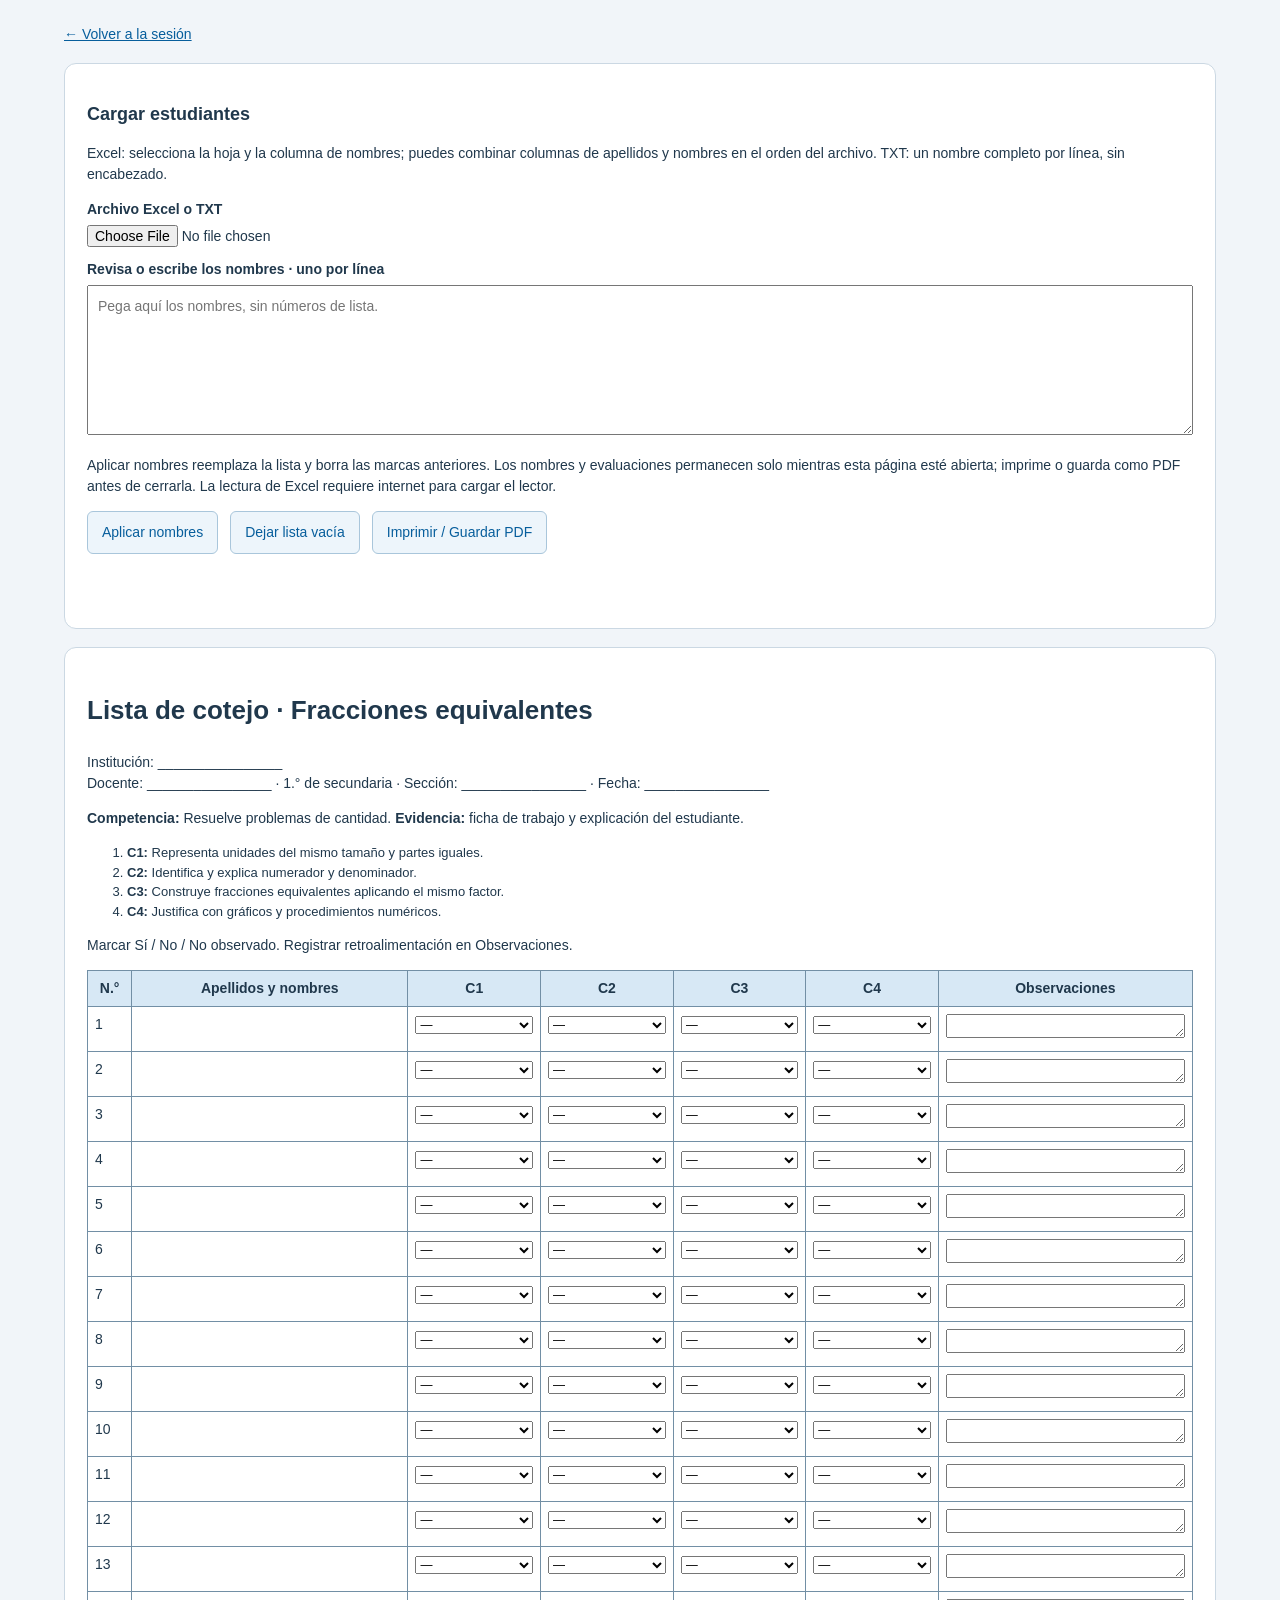
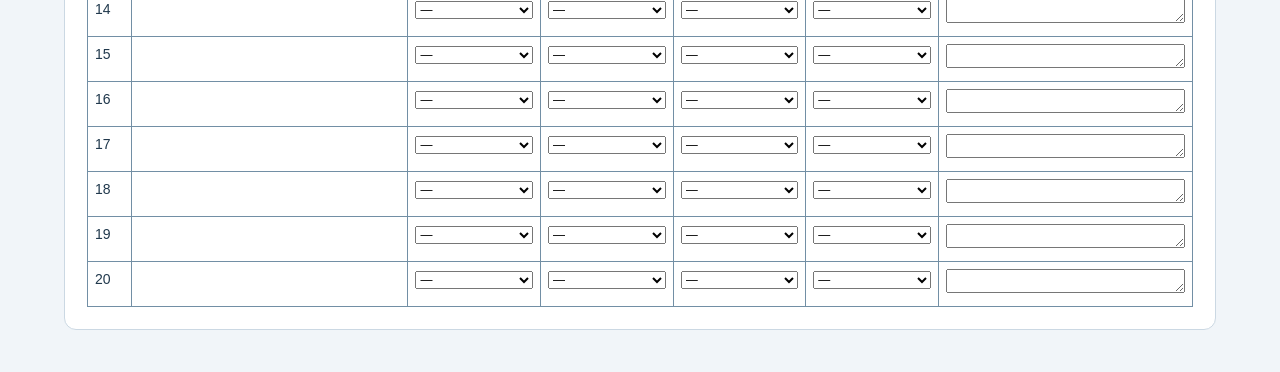
==== lista-cotejo.html @ 57fd23f7 "feat: lista de cotejo imprimible con importación Excel TXT y vista previa" ====
<!doctype html><html lang="es"><head><meta charset="utf-8"><meta name="viewport" content="width=device-width,initial-scale=1"><title>Lista de cotejo · Fracciones equivalentes</title>
<style>
*{box-sizing:border-box}body{margin:0;background:#f1f5f9;color:#20384c;font:14px/1.5 Arial,sans-serif}main{max-width:1200px;margin:auto;padding:24px}h1{font-size:26px}h2{font-size:18px}.panel,.paper{background:white;border:1px solid #cbd8e3;border-radius:12px;padding:22px;margin:18px 0}.toolbar{display:flex;gap:12px;flex-wrap:wrap}button,a{color:#075e9c}button{cursor:pointer;background:#edf5fb;border:1px solid #a9c6db;border-radius:6px;padding:10px 14px;font:inherit}input,textarea,select{font:inherit;max-width:100%}label{display:block;margin:12px 0 5px;font-weight:bold}#names{width:100%;min-height:150px;padding:10px}#columns{width:100%;min-height:90px}#sheet{padding:8px}#status{min-height:24px;color:#155c46}.table-scroll{overflow-x:auto}table{border-collapse:collapse;width:100%;min-width:900px;table-layout:fixed}th,td{border:1px solid #728fa5;padding:7px;vertical-align:top;overflow-wrap:anywhere}th{background:#d7e8f5}th:nth-child(1){width:4%}th:nth-child(2){width:25%}th:last-child{width:23%}td select,td textarea{width:100%;font-size:12px}td textarea{resize:vertical}.print-value{display:none}.criteria{font-size:13px}a:focus-visible,button:focus-visible,input:focus-visible,select:focus-visible,textarea:focus-visible{outline:3px solid #e2a329;outline-offset:2px}
@media print{@page{size:A4 landscape;margin:12mm}body{background:white;color:black}main{padding:0;max-width:none}.panel,.toolbar,.back{display:none}.paper{border:0;padding:0;margin:0}.table-scroll{overflow:visible}table{min-width:0;font-size:9pt}td{height:9mm}td select,td textarea{display:none}.print-value{display:block;white-space:pre-wrap}thead{display:table-header-group}tr{break-inside:avoid}h1{font-size:16pt}.criteria{font-size:9pt}th{print-color-adjust:exact;-webkit-print-color-adjust:exact}}
</style></head><body><main>
<a class="back" href="index.html#lista-cotejo">← Volver a la sesión</a>
<div class="panel"><h2>Cargar estudiantes</h2><p>Excel: selecciona la hoja y la columna de nombres; puedes combinar columnas de apellidos y nombres en el orden del archivo. TXT: un nombre completo por línea, sin encabezado.</p>
<label for="file">Archivo Excel o TXT</label><input id="file" type="file" accept=".xlsx,.xls,.txt">
<div id="excel-options" hidden><label for="sheet">Hoja</label><select id="sheet"></select><label for="columns">Columnas de nombres (Ctrl o Cmd para elegir varias)</label><select id="columns" multiple></select><label><input id="header" type="checkbox" checked> La primera fila contiene encabezados</label><button id="read-columns" type="button">Leer columnas</button></div>
<label for="names">Revisa o escribe los nombres · uno por línea</label><textarea id="names" placeholder="Pega aquí los nombres, sin números de lista."></textarea>
<p>Aplicar nombres reemplaza la lista y borra las marcas anteriores. Los nombres y evaluaciones permanecen solo mientras esta página esté abierta; imprime o guarda como PDF antes de cerrarla. La lectura de Excel requiere internet para cargar el lector.</p>
<div class="toolbar"><button id="apply" type="button">Aplicar nombres</button><button id="clear" type="button">Dejar lista vacía</button><button id="print" type="button">Imprimir / Guardar PDF</button></div><p id="status" role="status" aria-live="polite"></p></div>
<section class="paper"><h1>Lista de cotejo · Fracciones equivalentes</h1><p>Institución: <span id="meta-institucion">________________</span><br>Docente: <span id="meta-docente">________________</span> · 1.° de secundaria · Sección: <span id="meta-seccion">____</span> · Fecha: <span id="meta-fecha">____</span></p>
<p><strong>Competencia:</strong> Resuelve problemas de cantidad. <strong>Evidencia:</strong> ficha de trabajo y explicación del estudiante.</p>
<ol class="criteria"><li><strong>C1:</strong> Representa unidades del mismo tamaño y partes iguales.</li><li><strong>C2:</strong> Identifica y explica numerador y denominador.</li><li><strong>C3:</strong> Construye fracciones equivalentes aplicando el mismo factor.</li><li><strong>C4:</strong> Justifica con gráficos y procedimientos numéricos.</li></ol>
<p>Marcar Sí / No / No observado. Registrar retroalimentación en Observaciones.</p>
<div class="table-scroll"><table><thead><tr><th>N.°</th><th>Apellidos y nombres</th><th>C1</th><th>C2</th><th>C3</th><th>C4</th><th>Observaciones</th></tr></thead><tbody id="roster-body"></tbody></table></div></section>
</main><script>"use strict";
/* 01. Criterios de la sesión y nombres temporales; no se envían a un servidor. */
const criteria = ["Representa unidades del mismo tamaño y partes iguales.", "Identifica y explica numerador y denominador.", "Construye fracciones equivalentes aplicando el mismo factor.", "Justifica con gráficos y procedimientos numéricos."];
const $ = id => document.getElementById(id);
let workbook = null;
let libraryPromise;
function loadExcelLibrary() {
  if (window.XLSX) return Promise.resolve(window.XLSX);
  if (!libraryPromise) libraryPromise = new Promise((resolve, reject) => {
    const script = document.createElement("script");
    script.src = "https://cdn.sheetjs.com/xlsx-0.20.3/package/dist/xlsx.full.min.js";
    script.onload = () => resolve(window.XLSX);
    script.onerror = () => { script.remove(); libraryPromise = null; reject(new Error("No se pudo cargar el lector Excel. Comprueba internet o usa TXT.")); };
    document.head.append(script);
  });
  return libraryPromise;
}
function cellText(cell) { return cell ? String(cell.w ?? cell.v ?? "").trim() : ""; }
function normalizedNames(text) { return text.replace(/^\uFEFF/, "").split(/\r?\n/).map(s => s.trim()).filter(Boolean); }
function setStatus(text) { $("status").textContent = text; }
/* 02. Excel: seleccionar hoja y columnas evita confundir nombres con códigos. */
function populateColumns() {
  const sheet = workbook.Sheets[$("sheet").value];
  if (!sheet["!ref"]) throw new Error("Esta hoja está vacía.");
  const range = XLSX.utils.decode_range(sheet["!ref"]);
  if (range.e.r > 10000 || range.e.c > 200) throw new Error("Usa una hoja con hasta 10 000 filas y 200 columnas.");
  $("columns").replaceChildren();
  for (let c = range.s.c; c <= range.e.c; c++) {
    const option = document.createElement("option");
    option.value = c;
    const letter = XLSX.utils.encode_col(c);
    option.textContent = letter + " · " + cellText(sheet[letter + (range.s.r + 1)]).slice(0,60);
    if (c === range.s.c) option.selected = true;
    $("columns").append(option);
  }
}
$("file").addEventListener("change", async () => {
  const file = $("file").files[0];
  if (!file) return;
  $("file").disabled = true;
  try {
    if (file.size > 5 * 1024 * 1024) throw new Error("El archivo supera 5 MB. Usa una lista más pequeña.");
    if (/\.txt$/i.test(file.name)) {
      $("names").value = (await file.text()).replace(/^\uFEFF/, "");
      $("excel-options").hidden = true;
      setStatus("TXT leído. Revisa los nombres y pulsa Aplicar nombres.");
    } else if (/\.(xlsx|xls)$/i.test(file.name)) {
      const library = await loadExcelLibrary();
      const nextWorkbook = library.read(await file.arrayBuffer(), {type:"array",sheetRows:10001});
      if (!nextWorkbook.SheetNames.length) throw new Error("El libro no contiene hojas.");
      workbook = nextWorkbook;
      $("sheet").replaceChildren();
      for (const name of workbook.SheetNames) {
        const option = document.createElement("option");
        option.value = name; option.textContent = name; $("sheet").append(option);
      }
      $("excel-options").hidden = false;
      populateColumns();
      setStatus("Selecciona hoja y columnas de nombres. Luego pulsa Leer columnas.");
    } else throw new Error("Selecciona un archivo .xlsx, .xls o .txt.");
  } catch (error) { setStatus(error.message || "No se pudo leer el archivo."); }
  finally { $("file").disabled = false; $("file").value = ""; }
});
$("sheet").addEventListener("change", () => { try { populateColumns(); } catch(e) { setStatus(e.message); } });
$("read-columns").addEventListener("click", () => {
  try {
    const sheet = workbook.Sheets[$("sheet").value];
    const range = XLSX.utils.decode_range(sheet["!ref"]);
    const columns = [...$("columns").selectedOptions].map(o => Number(o.value));
    if (!columns.length) throw new Error("Selecciona al menos una columna.");
    const names = [];
    for (let r = range.s.r + ($("header").checked ? 1 : 0); r <= range.e.r; r++) {
      const name = columns.map(c => cellText(sheet[XLSX.utils.encode_cell({r,c})])).filter(Boolean).join(" ");
      if (name) names.push(name);
    }
    $("names").value = names.join("\n");
    setStatus("Vista previa preparada. Corrige cualquier fila que no sea un estudiante y pulsa Aplicar nombres.");
  } catch(e) { setStatus(e.message || "No se pudo preparar la lista."); }
});
/* 03. Tabla editable; imprimir conserva marcas y observaciones. */
function renderRoster(names) {
  const body = $("roster-body"); body.replaceChildren();
  const rows = names.length ? names : Array(20).fill("");
  rows.forEach((name,index) => {
    const tr = document.createElement("tr");
    const number = document.createElement("td"); number.textContent = index+1; tr.append(number);
    const student = document.createElement("td"); student.textContent = name; tr.append(student);
    criteria.forEach((criterion,c) => {
      const td = document.createElement("td");
      const select = document.createElement("select");
      select.setAttribute("aria-label", "Estudiante " + (index+1) + ", criterio " + (c+1));
      for (const value of ["", "Sí", "No", "No observado"]) {
        const option = document.createElement("option"); option.value = value; option.textContent = value || "—"; select.append(option);
      }
      const print = document.createElement("span"); print.className = "print-value";
      select.addEventListener("change", () => { print.textContent = select.value; });
      td.append(select,print); tr.append(td);
    });
    const td = document.createElement("td");
    const input = document.createElement("textarea"); input.rows = 1; input.maxLength = 250;
    input.setAttribute("aria-label","Observaciones del estudiante " + (index+1));
    const print = document.createElement("span"); print.className = "print-value";
    input.addEventListener("input", () => { print.textContent = input.value; });
    td.append(input,print); tr.append(td); body.append(tr);
  });
}
$("apply").addEventListener("click", () => {
  const names = normalizedNames($("names").value);
  if (names.length > 200 || names.some(n => n.length > 180)) return setStatus("Máximo 200 estudiantes y 180 caracteres por nombre.");
  renderRoster(names);
  setStatus(names.length ? names.length + " estudiantes cargados. Las casillas siguen sin evaluar." : "Lista vacía: 20 filas para completar a mano.");
});
$("clear").addEventListener("click", () => { $("names").value = ""; renderRoster([]); setStatus("Lista restablecida sin nombres ni marcas."); });
$("print").addEventListener("click", () => window.print());
try {
  const data = JSON.parse(localStorage.getItem("sesion-fracciones-datos-v1") || "{}");
  for (const key of ["institucion","docente","seccion","fecha"]) {
    let value = typeof data?.[key] === "string" ? data[key] : "";
    if (key === "fecha" && /^\d{4}-\d{2}-\d{2}$/.test(value)) value = value.split("-").reverse().join("/");
    $("meta-"+key).textContent = value || "________________";
  }
} catch { /* Se conservan los espacios vacíos. */ }
renderRoster([]);
</script></body></html>
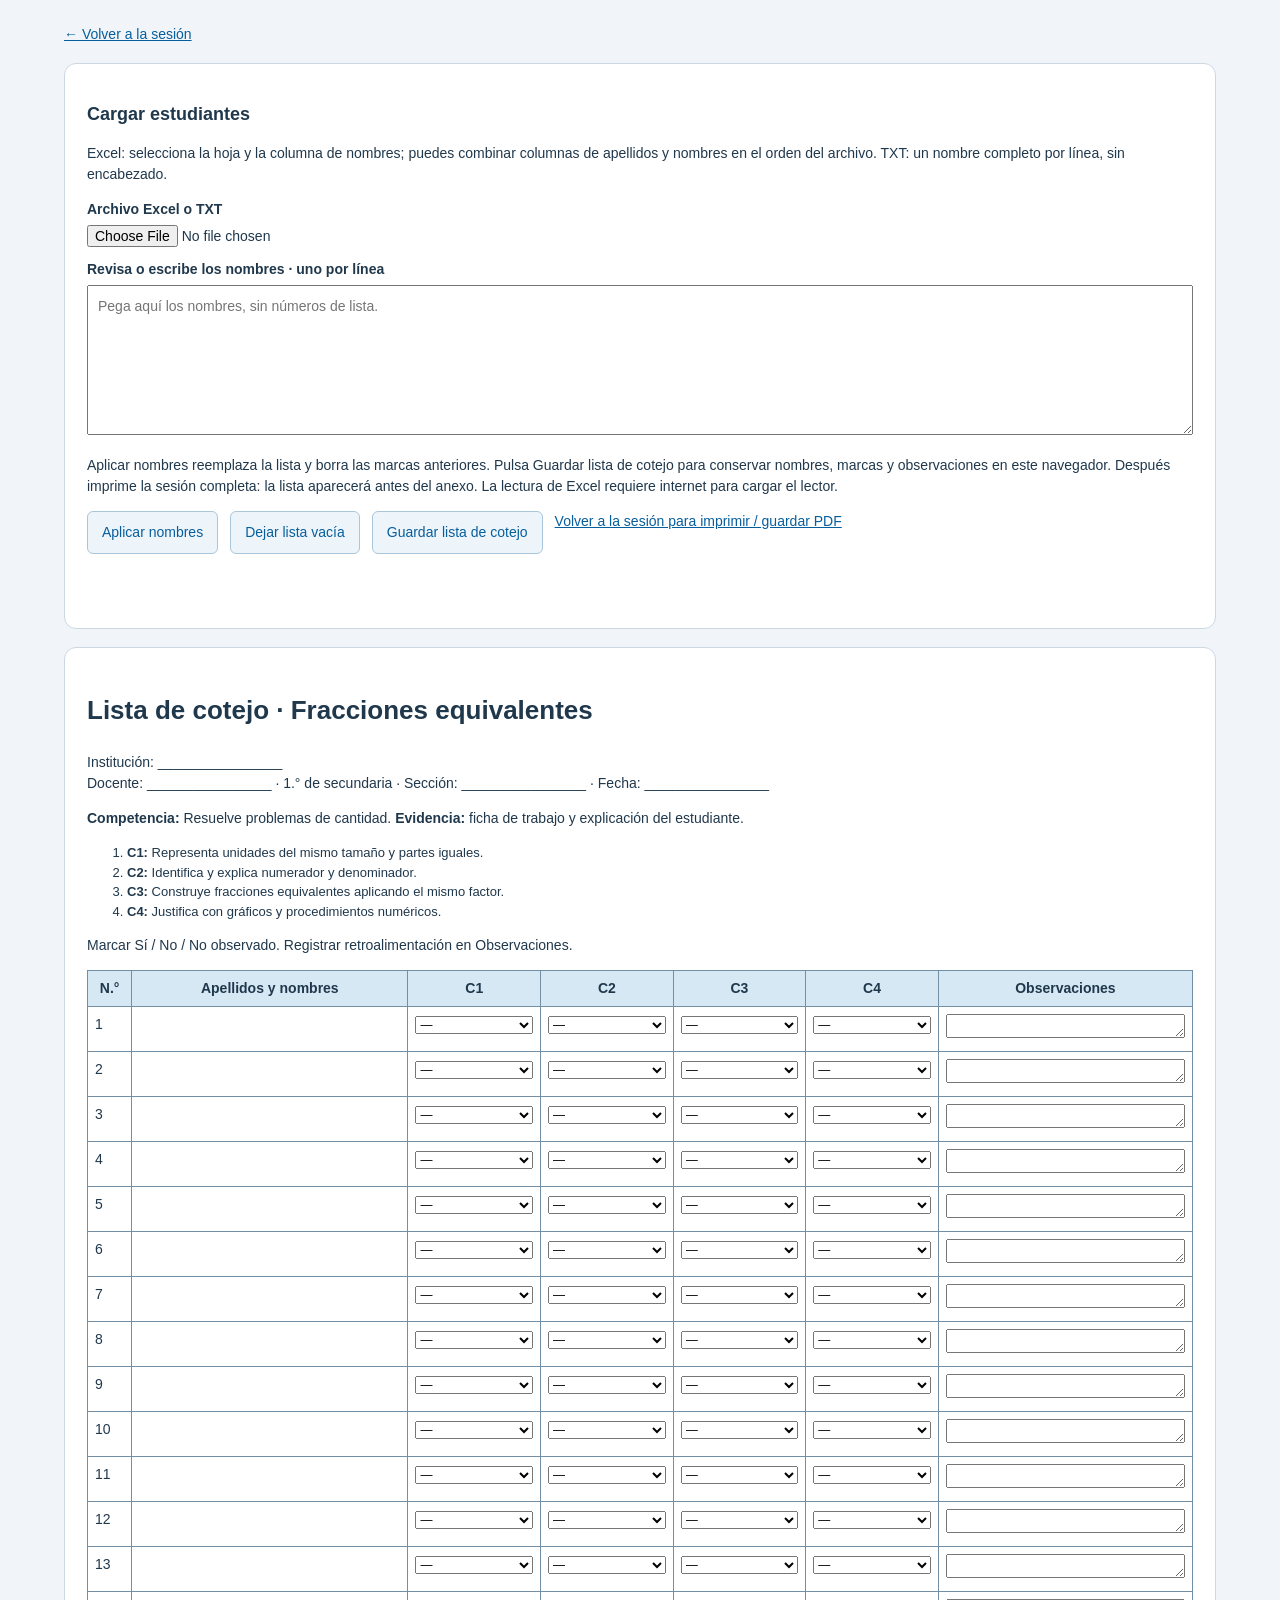
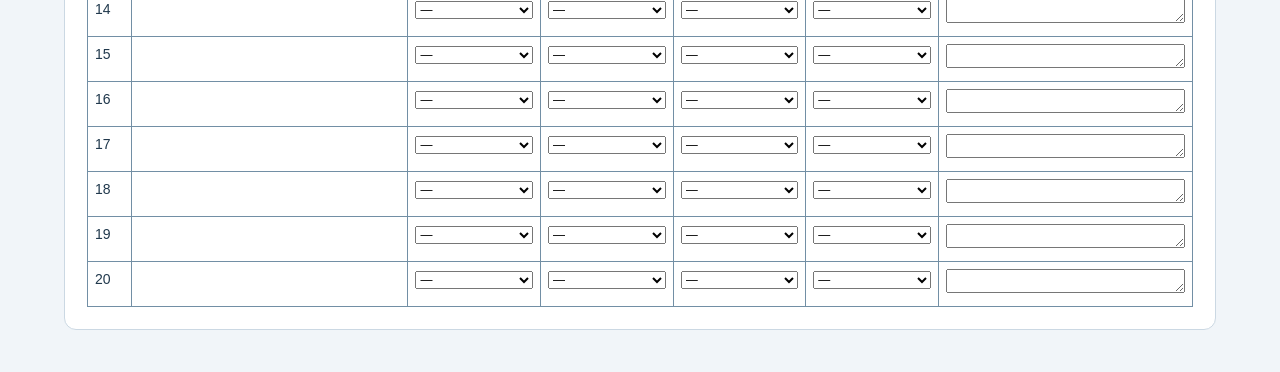
==== commit 6e97f627: "fix: guardar cotejo e integrarlo en sesión A4 vertical antes del anexo" ====
--- a/lista-cotejo.html
+++ b/lista-cotejo.html
@@ -1,15 +1,15 @@
 <!doctype html><html lang="es"><head><meta charset="utf-8"><meta name="viewport" content="width=device-width,initial-scale=1"><title>Lista de cotejo · Fracciones equivalentes</title>
 <style>
 *{box-sizing:border-box}body{margin:0;background:#f1f5f9;color:#20384c;font:14px/1.5 Arial,sans-serif}main{max-width:1200px;margin:auto;padding:24px}h1{font-size:26px}h2{font-size:18px}.panel,.paper{background:white;border:1px solid #cbd8e3;border-radius:12px;padding:22px;margin:18px 0}.toolbar{display:flex;gap:12px;flex-wrap:wrap}button,a{color:#075e9c}button{cursor:pointer;background:#edf5fb;border:1px solid #a9c6db;border-radius:6px;padding:10px 14px;font:inherit}input,textarea,select{font:inherit;max-width:100%}label{display:block;margin:12px 0 5px;font-weight:bold}#names{width:100%;min-height:150px;padding:10px}#columns{width:100%;min-height:90px}#sheet{padding:8px}#status{min-height:24px;color:#155c46}.table-scroll{overflow-x:auto}table{border-collapse:collapse;width:100%;min-width:900px;table-layout:fixed}th,td{border:1px solid #728fa5;padding:7px;vertical-align:top;overflow-wrap:anywhere}th{background:#d7e8f5}th:nth-child(1){width:4%}th:nth-child(2){width:25%}th:last-child{width:23%}td select,td textarea{width:100%;font-size:12px}td textarea{resize:vertical}.print-value{display:none}.criteria{font-size:13px}a:focus-visible,button:focus-visible,input:focus-visible,select:focus-visible,textarea:focus-visible{outline:3px solid #e2a329;outline-offset:2px}
-@media print{@page{size:A4 landscape;margin:12mm}body{background:white;color:black}main{padding:0;max-width:none}.panel,.toolbar,.back{display:none}.paper{border:0;padding:0;margin:0}.table-scroll{overflow:visible}table{min-width:0;font-size:9pt}td{height:9mm}td select,td textarea{display:none}.print-value{display:block;white-space:pre-wrap}thead{display:table-header-group}tr{break-inside:avoid}h1{font-size:16pt}.criteria{font-size:9pt}th{print-color-adjust:exact;-webkit-print-color-adjust:exact}}
+@media print{@page{size:A4 portrait;margin:12mm}body{background:white;color:black}main{padding:0;max-width:none}.panel,.toolbar,.back{display:none}.paper{border:0;padding:0;margin:0}.table-scroll{overflow:visible}table{min-width:0;font-size:9pt}td{height:9mm}td select,td textarea{display:none}.print-value{display:block;white-space:pre-wrap}thead{display:table-header-group}tr{break-inside:avoid}h1{font-size:16pt}.criteria{font-size:9pt}th{print-color-adjust:exact;-webkit-print-color-adjust:exact}}
 </style></head><body><main>
 <a class="back" href="index.html#lista-cotejo">← Volver a la sesión</a>
 <div class="panel"><h2>Cargar estudiantes</h2><p>Excel: selecciona la hoja y la columna de nombres; puedes combinar columnas de apellidos y nombres en el orden del archivo. TXT: un nombre completo por línea, sin encabezado.</p>
 <label for="file">Archivo Excel o TXT</label><input id="file" type="file" accept=".xlsx,.xls,.txt">
 <div id="excel-options" hidden><label for="sheet">Hoja</label><select id="sheet"></select><label for="columns">Columnas de nombres (Ctrl o Cmd para elegir varias)</label><select id="columns" multiple></select><label><input id="header" type="checkbox" checked> La primera fila contiene encabezados</label><button id="read-columns" type="button">Leer columnas</button></div>
 <label for="names">Revisa o escribe los nombres · uno por línea</label><textarea id="names" placeholder="Pega aquí los nombres, sin números de lista."></textarea>
-<p>Aplicar nombres reemplaza la lista y borra las marcas anteriores. Los nombres y evaluaciones permanecen solo mientras esta página esté abierta; imprime o guarda como PDF antes de cerrarla. La lectura de Excel requiere internet para cargar el lector.</p>
-<div class="toolbar"><button id="apply" type="button">Aplicar nombres</button><button id="clear" type="button">Dejar lista vacía</button><button id="print" type="button">Imprimir / Guardar PDF</button></div><p id="status" role="status" aria-live="polite"></p></div>
+<p>Aplicar nombres reemplaza la lista y borra las marcas anteriores. Pulsa Guardar lista de cotejo para conservar nombres, marcas y observaciones en este navegador. Después imprime la sesión completa: la lista aparecerá antes del anexo. La lectura de Excel requiere internet para cargar el lector.</p>
+<div class="toolbar"><button id="apply" type="button">Aplicar nombres</button><button id="clear" type="button">Dejar lista vacía</button><button id="save-roster" type="button">Guardar lista de cotejo</button><a href="index.html">Volver a la sesión para imprimir / guardar PDF</a></div><p id="status" role="status" aria-live="polite"></p></div>
 <section class="paper"><h1>Lista de cotejo · Fracciones equivalentes</h1><p>Institución: <span id="meta-institucion">________________</span><br>Docente: <span id="meta-docente">________________</span> · 1.° de secundaria · Sección: <span id="meta-seccion">____</span> · Fecha: <span id="meta-fecha">____</span></p>
 <p><strong>Competencia:</strong> Resuelve problemas de cantidad. <strong>Evidencia:</strong> ficha de trabajo y explicación del estudiante.</p>
 <ol class="criteria"><li><strong>C1:</strong> Representa unidades del mismo tamaño y partes iguales.</li><li><strong>C2:</strong> Identifica y explica numerador y denominador.</li><li><strong>C3:</strong> Construye fracciones equivalentes aplicando el mismo factor.</li><li><strong>C4:</strong> Justifica con gráficos y procedimientos numéricos.</li></ol>
@@ -95,7 +95,7 @@
   } catch(e) { setStatus(e.message || "No se pudo preparar la lista."); }
 });
 /* 03. Tabla editable; imprimir conserva marcas y observaciones. */
-function renderRoster(names) {
+function renderRoster(names, savedRows = []) {
   const body = $("roster-body"); body.replaceChildren();
   const rows = names.length ? names : Array(20).fill("");
   rows.forEach((name,index) => {
@@ -110,6 +110,8 @@
         const option = document.createElement("option"); option.value = value; option.textContent = value || "—"; select.append(option);
       }
       const print = document.createElement("span"); print.className = "print-value";
+      select.value = ["", "Sí", "No", "No observado"].includes(savedRows[index]?.marks?.[c]) ? savedRows[index].marks[c] : "";
+      print.textContent = select.value;
       select.addEventListener("change", () => { print.textContent = select.value; });
       td.append(select,print); tr.append(td);
     });
@@ -117,6 +119,8 @@
     const input = document.createElement("textarea"); input.rows = 1; input.maxLength = 250;
     input.setAttribute("aria-label","Observaciones del estudiante " + (index+1));
     const print = document.createElement("span"); print.className = "print-value";
+    input.value = typeof savedRows[index]?.notes === "string" ? savedRows[index].notes.slice(0,250) : "";
+    print.textContent = input.value;
     input.addEventListener("input", () => { print.textContent = input.value; });
     td.append(input,print); tr.append(td); body.append(tr);
   });
@@ -128,7 +132,18 @@
   setStatus(names.length ? names.length + " estudiantes cargados. Las casillas siguen sin evaluar." : "Lista vacía: 20 filas para completar a mano.");
 });
 $("clear").addEventListener("click", () => { $("names").value = ""; renderRoster([]); setStatus("Lista restablecida sin nombres ni marcas."); });
-$("print").addEventListener("click", () => window.print());
+/* 04. Guardado compartido con la impresión de la sesión. */
+$("save-roster").addEventListener("click", () => {
+  const rows = [...$("roster-body").rows].map(row => ({
+    name: row.cells[1].textContent,
+    marks: [...row.querySelectorAll("select")].map(select => select.value),
+    notes: row.querySelector("textarea").value
+  }));
+  try {
+    localStorage.setItem("sesion-fracciones-cotejo-v1", JSON.stringify({version:1,rows}));
+    setStatus("Lista guardada con sus modificaciones. Vuelve a la sesión y pulsa Imprimir / Guardar PDF.");
+  } catch { setStatus("No se pudo guardar en este navegador. No cierres esta página; permite el almacenamiento local e inténtalo otra vez."); }
+});
 try {
   const data = JSON.parse(localStorage.getItem("sesion-fracciones-datos-v1") || "{}");
   for (const key of ["institucion","docente","seccion","fecha"]) {
@@ -137,5 +152,13 @@
     $("meta-"+key).textContent = value || "________________";
   }
 } catch { /* Se conservan los espacios vacíos. */ }
-renderRoster([]);
+try {
+  const saved = JSON.parse(localStorage.getItem("sesion-fracciones-cotejo-v1") || "null");
+  if (saved && Array.isArray(saved.rows) && saved.rows.length <= 200) {
+    const rows = saved.rows.filter(row => row && typeof row.name === "string");
+    renderRoster(rows.map(row => row.name.slice(0,180)), rows);
+    $("names").value = rows.map(row => row.name).filter(Boolean).join("\n");
+    setStatus("Lista guardada recuperada.");
+  } else renderRoster([]);
+} catch { renderRoster([]); }
 </script></body></html>
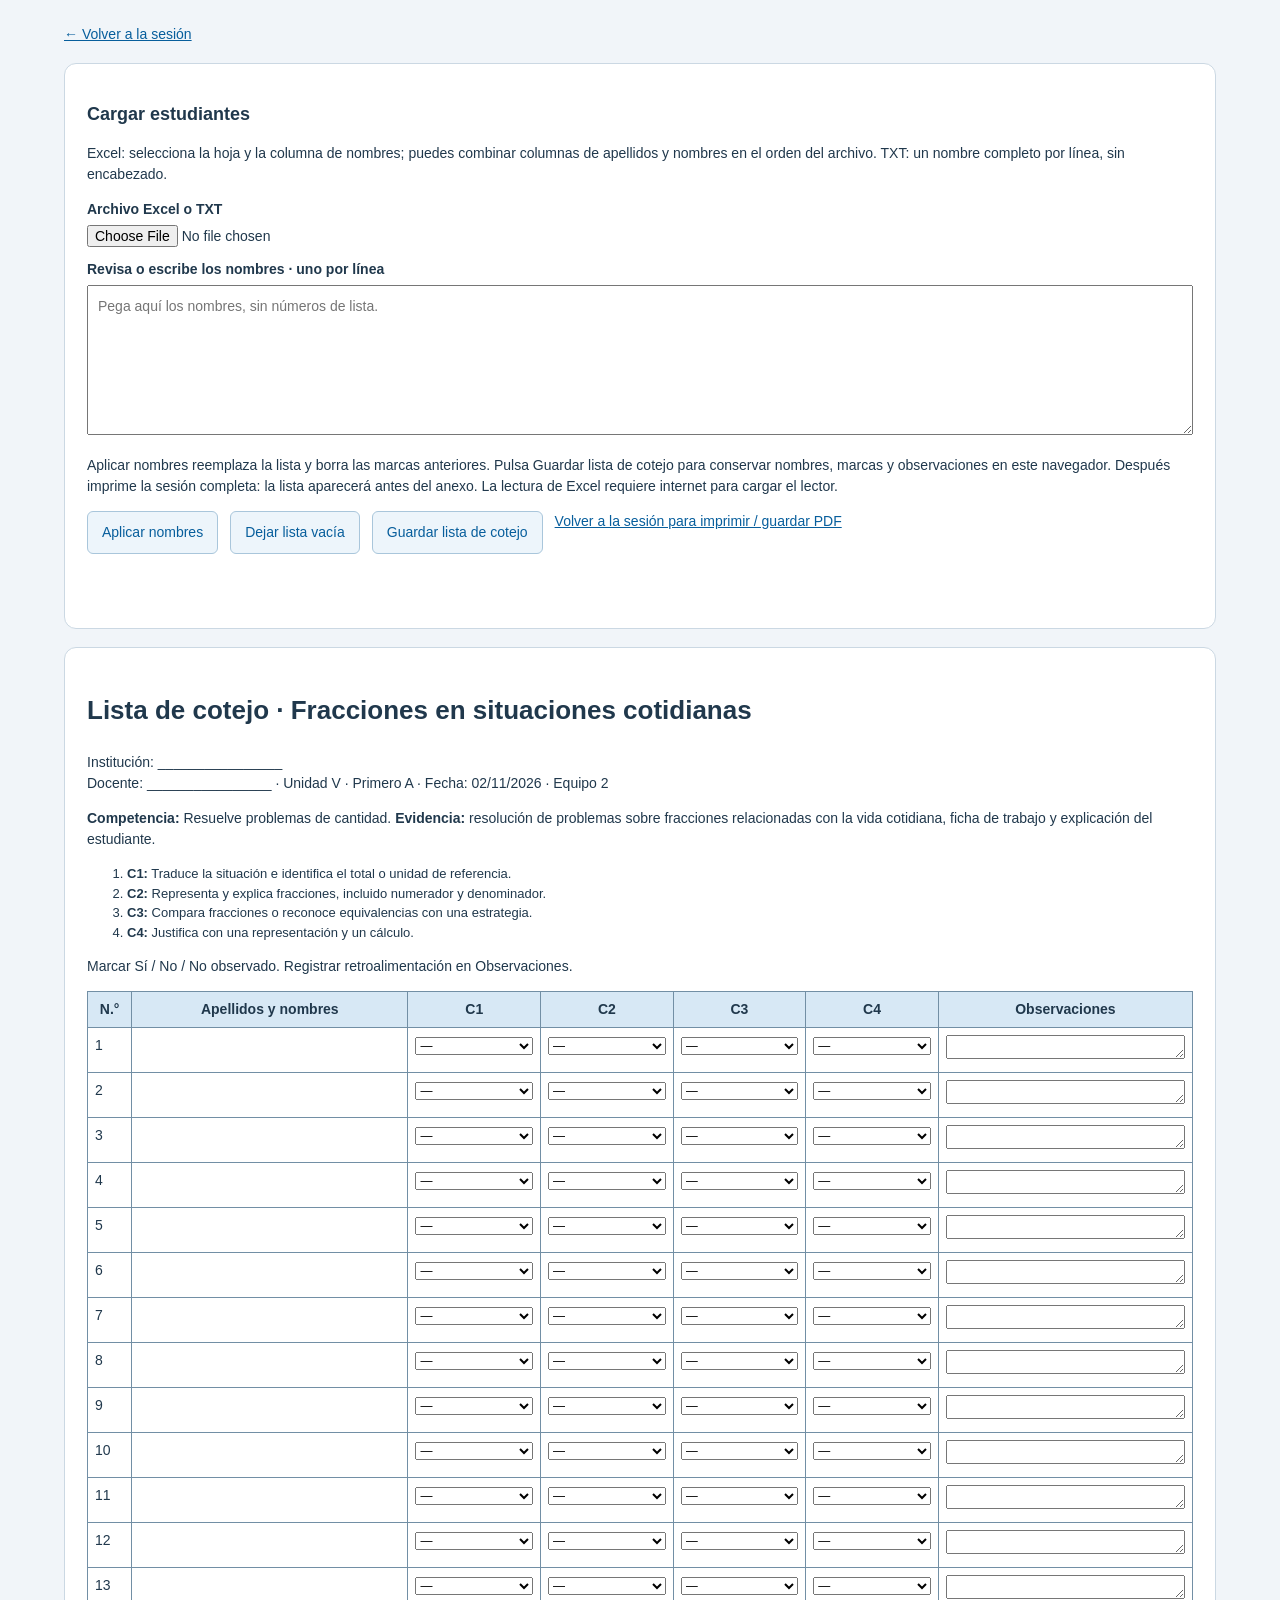
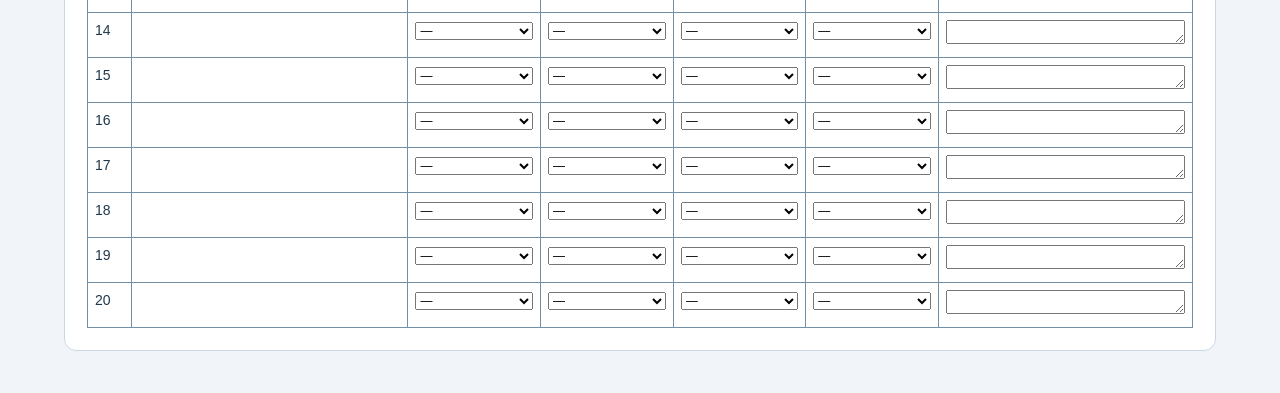
==== commit 770f2d2c: "Alinear criterios y datos de la lista de cotejo con la sesión" ====
--- a/lista-cotejo.html
+++ b/lista-cotejo.html
@@ -1,4 +1,4 @@
-<!doctype html><html lang="es"><head><meta charset="utf-8"><meta name="viewport" content="width=device-width,initial-scale=1"><title>Lista de cotejo · Fracciones equivalentes</title>
+<!doctype html><html lang="es"><head><meta charset="utf-8"><meta name="viewport" content="width=device-width,initial-scale=1"><title>Lista de cotejo · Fracciones en situaciones cotidianas</title>
 <style>
 *{box-sizing:border-box}body{margin:0;background:#f1f5f9;color:#20384c;font:14px/1.5 Arial,sans-serif}main{max-width:1200px;margin:auto;padding:24px}h1{font-size:26px}h2{font-size:18px}.panel,.paper{background:white;border:1px solid #cbd8e3;border-radius:12px;padding:22px;margin:18px 0}.toolbar{display:flex;gap:12px;flex-wrap:wrap}button,a{color:#075e9c}button{cursor:pointer;background:#edf5fb;border:1px solid #a9c6db;border-radius:6px;padding:10px 14px;font:inherit}input,textarea,select{font:inherit;max-width:100%}label{display:block;margin:12px 0 5px;font-weight:bold}#names{width:100%;min-height:150px;padding:10px}#columns{width:100%;min-height:90px}#sheet{padding:8px}#status{min-height:24px;color:#155c46}.table-scroll{overflow-x:auto}table{border-collapse:collapse;width:100%;min-width:900px;table-layout:fixed}th,td{border:1px solid #728fa5;padding:7px;vertical-align:top;overflow-wrap:anywhere}th{background:#d7e8f5}th:nth-child(1){width:4%}th:nth-child(2){width:25%}th:last-child{width:23%}td select,td textarea{width:100%;font-size:12px}td textarea{resize:vertical}.print-value{display:none}.criteria{font-size:13px}a:focus-visible,button:focus-visible,input:focus-visible,select:focus-visible,textarea:focus-visible{outline:3px solid #e2a329;outline-offset:2px}
 @media print{@page{size:A4 portrait;margin:12mm}body{background:white;color:black}main{padding:0;max-width:none}.panel,.toolbar,.back{display:none}.paper{border:0;padding:0;margin:0}.table-scroll{overflow:visible}table{min-width:0;font-size:9pt}td{height:9mm}td select,td textarea{display:none}.print-value{display:block;white-space:pre-wrap}thead{display:table-header-group}tr{break-inside:avoid}h1{font-size:16pt}.criteria{font-size:9pt}th{print-color-adjust:exact;-webkit-print-color-adjust:exact}}
@@ -10,14 +10,14 @@
 <label for="names">Revisa o escribe los nombres · uno por línea</label><textarea id="names" placeholder="Pega aquí los nombres, sin números de lista."></textarea>
 <p>Aplicar nombres reemplaza la lista y borra las marcas anteriores. Pulsa Guardar lista de cotejo para conservar nombres, marcas y observaciones en este navegador. Después imprime la sesión completa: la lista aparecerá antes del anexo. La lectura de Excel requiere internet para cargar el lector.</p>
 <div class="toolbar"><button id="apply" type="button">Aplicar nombres</button><button id="clear" type="button">Dejar lista vacía</button><button id="save-roster" type="button">Guardar lista de cotejo</button><a href="index.html">Volver a la sesión para imprimir / guardar PDF</a></div><p id="status" role="status" aria-live="polite"></p></div>
-<section class="paper"><h1>Lista de cotejo · Fracciones equivalentes</h1><p>Institución: <span id="meta-institucion">________________</span><br>Docente: <span id="meta-docente">________________</span> · 1.° de secundaria · Sección: <span id="meta-seccion">____</span> · Fecha: <span id="meta-fecha">____</span></p>
-<p><strong>Competencia:</strong> Resuelve problemas de cantidad. <strong>Evidencia:</strong> ficha de trabajo y explicación del estudiante.</p>
-<ol class="criteria"><li><strong>C1:</strong> Representa unidades del mismo tamaño y partes iguales.</li><li><strong>C2:</strong> Identifica y explica numerador y denominador.</li><li><strong>C3:</strong> Construye fracciones equivalentes aplicando el mismo factor.</li><li><strong>C4:</strong> Justifica con gráficos y procedimientos numéricos.</li></ol>
+<section class="paper"><h1>Lista de cotejo · Fracciones en situaciones cotidianas</h1><p>Institución: <span id="meta-institucion">________________</span><br>Docente: <span id="meta-docente">________________</span> · Unidad <span id="meta-unidad">V</span> · Primero <span id="meta-seccion">A</span> · Fecha: <span id="meta-fecha">02 / 11 / 2026</span> · Equipo <span id="meta-equipo">2</span></p>
+<p><strong>Competencia:</strong> Resuelve problemas de cantidad. <strong>Evidencia:</strong> resolución de problemas sobre fracciones relacionadas con la vida cotidiana, ficha de trabajo y explicación del estudiante.</p>
+<ol class="criteria"><li><strong>C1:</strong> Traduce la situación e identifica el total o unidad de referencia.</li><li><strong>C2:</strong> Representa y explica fracciones, incluido numerador y denominador.</li><li><strong>C3:</strong> Compara fracciones o reconoce equivalencias con una estrategia.</li><li><strong>C4:</strong> Justifica con una representación y un cálculo.</li></ol>
 <p>Marcar Sí / No / No observado. Registrar retroalimentación en Observaciones.</p>
 <div class="table-scroll"><table><thead><tr><th>N.°</th><th>Apellidos y nombres</th><th>C1</th><th>C2</th><th>C3</th><th>C4</th><th>Observaciones</th></tr></thead><tbody id="roster-body"></tbody></table></div></section>
 </main><script>"use strict";
 /* 01. Criterios de la sesión y nombres temporales; no se envían a un servidor. */
-const criteria = ["Representa unidades del mismo tamaño y partes iguales.", "Identifica y explica numerador y denominador.", "Construye fracciones equivalentes aplicando el mismo factor.", "Justifica con gráficos y procedimientos numéricos."];
+const criteria = ["Traduce la situación e identifica el total o unidad de referencia.", "Representa y explica fracciones, incluido numerador y denominador.", "Compara fracciones o reconoce equivalencias con una estrategia.", "Justifica con una representación y un cálculo."];
 const $ = id => document.getElementById(id);
 let workbook = null;
 let libraryPromise;
@@ -140,20 +140,21 @@
     notes: row.querySelector("textarea").value
   }));
   try {
-    localStorage.setItem("sesion-fracciones-cotejo-v1", JSON.stringify({version:1,rows}));
+    localStorage.setItem("sesion-fracciones-cotejo-v2", JSON.stringify({version:1,rows}));
     setStatus("Lista guardada con sus modificaciones. Vuelve a la sesión y pulsa Imprimir / Guardar PDF.");
   } catch { setStatus("No se pudo guardar en este navegador. No cierres esta página; permite el almacenamiento local e inténtalo otra vez."); }
 });
+const sessionDefaults = { institucion:"", docente:"", unidad:"V", seccion:"A", fecha:"2026-11-02", equipo:"2" };
 try {
-  const data = JSON.parse(localStorage.getItem("sesion-fracciones-datos-v1") || "{}");
-  for (const key of ["institucion","docente","seccion","fecha"]) {
-    let value = typeof data?.[key] === "string" ? data[key] : "";
+  const data = { ...sessionDefaults, ...JSON.parse(localStorage.getItem("sesion-fracciones-datos-v2") || "{}") };
+  for (const key of ["institucion","docente","unidad","seccion","fecha","equipo"]) {
+    let value = typeof data?.[key] === "string" ? data[key].trim() : "";
     if (key === "fecha" && /^\d{4}-\d{2}-\d{2}$/.test(value)) value = value.split("-").reverse().join("/");
-    $("meta-"+key).textContent = value || "________________";
+    $("meta-"+key).textContent = value || (key === "institucion" || key === "docente" ? "________________" : sessionDefaults[key]);
   }
-} catch { /* Se conservan los espacios vacíos. */ }
+} catch { /* Se conservan los datos predeterminados de la sesión. */ }
 try {
-  const saved = JSON.parse(localStorage.getItem("sesion-fracciones-cotejo-v1") || "null");
+  const saved = JSON.parse(localStorage.getItem("sesion-fracciones-cotejo-v2") || "null");
   if (saved && Array.isArray(saved.rows) && saved.rows.length <= 200) {
     const rows = saved.rows.filter(row => row && typeof row.name === "string");
     renderRoster(rows.map(row => row.name.slice(0,180)), rows);
